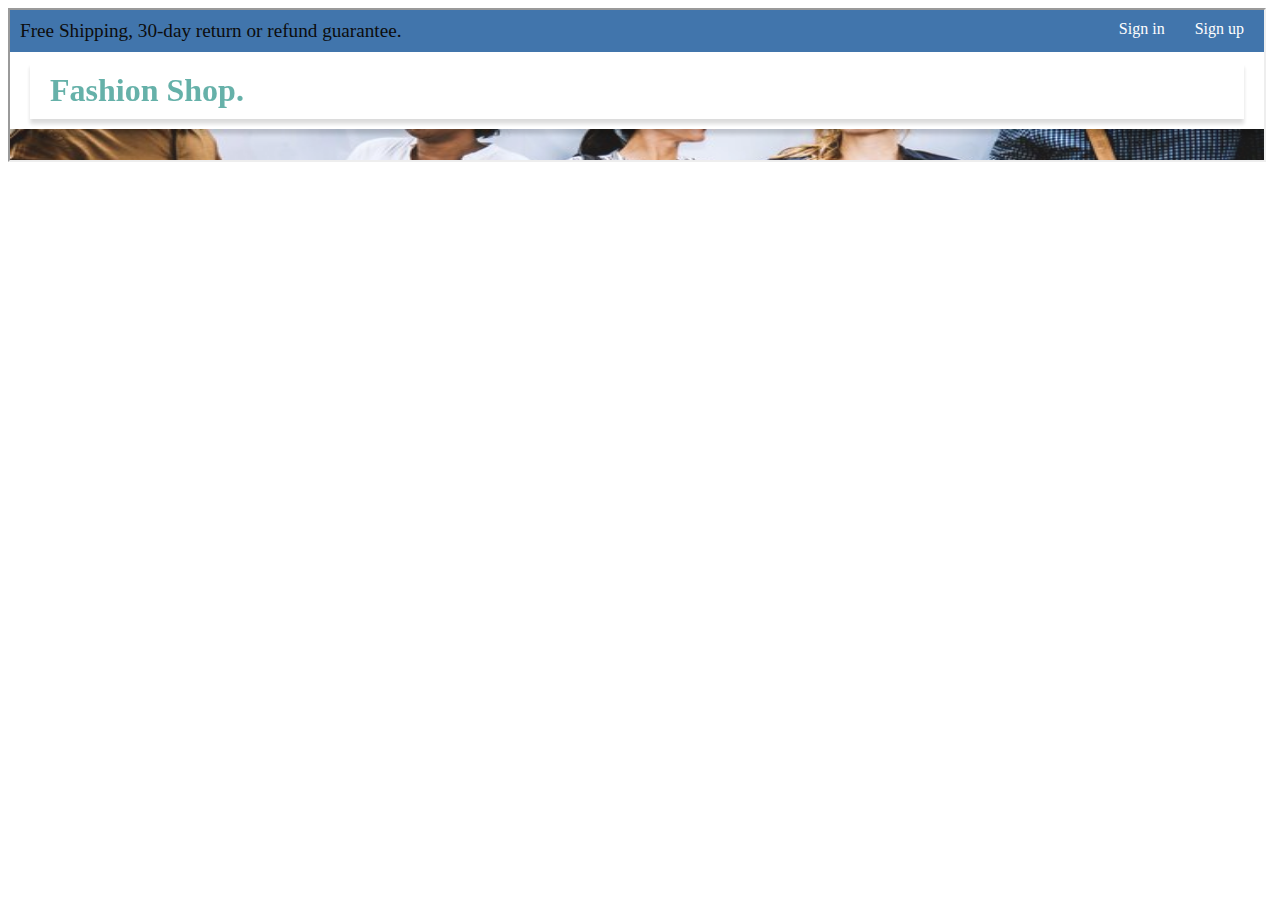
==== index.html @ 5580e68d "Update index.html" ====
<!DOCTYPE html>
<html lang="en">
<head>
  <meta charset="UTF-8">
  <meta name="viewport" content="width=device-width, initial-scale=1.0">
  <link rel="stylesheet" href="./shopsite/styles.css"/>
  <style>
    body{
      over-flow:hidden
    }
    iframe{
      width: 98vw;
      max-height:98vh
    }
  </style>
  <title>Shop site</title>
</head>
<body>
  <iframe src="./shopsite/shop.html"></iframe>
</body>
</html>
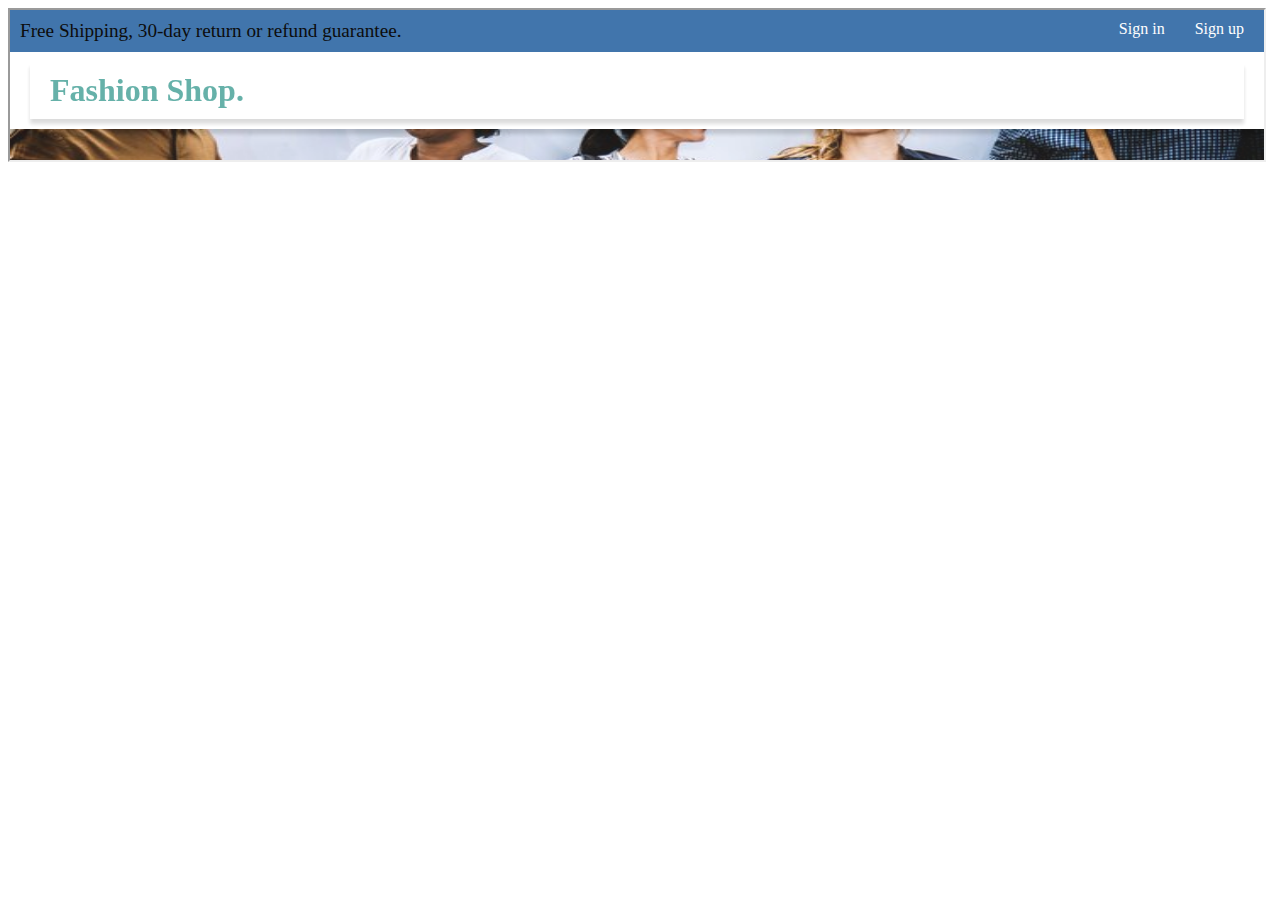
==== commit 16ef8cd3: "Update index.html" ====
--- a/index.html
+++ b/index.html
@@ -6,11 +6,12 @@
   <link rel="stylesheet" href="./shopsite/styles.css"/>
   <style>
     body{
-      over-flow:hidden
+      over-flow:hidden;
+      height:100vh
     }
     iframe{
       width: 98vw;
-      max-height:98vh
+      max-height:100vh
     }
   </style>
   <title>Shop site</title>
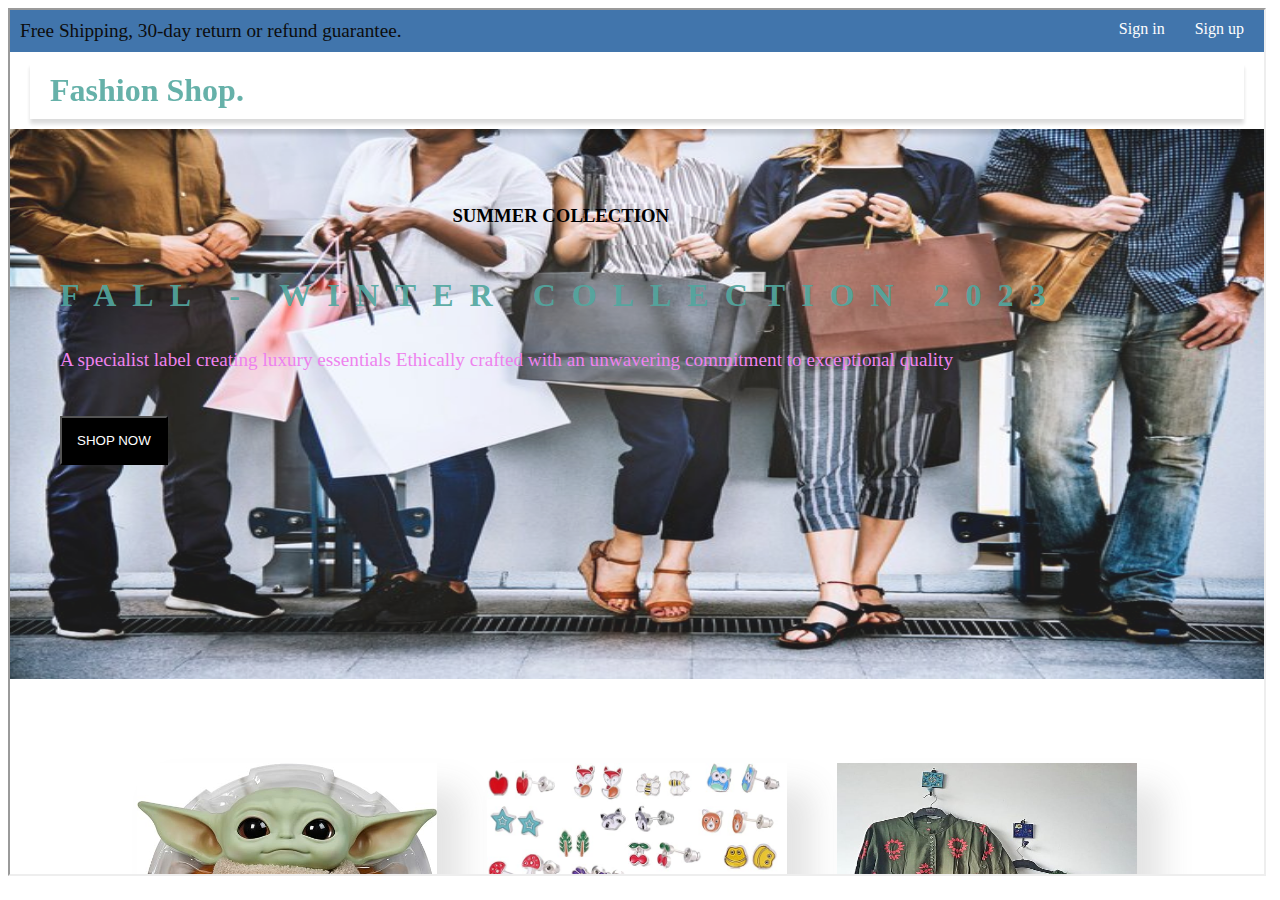
==== commit bfe10146: "Update index.html" ====
--- a/index.html
+++ b/index.html
@@ -7,11 +7,10 @@
   <style>
     body{
       over-flow:hidden;
-      height:100vh
     }
     iframe{
       width: 98vw;
-      max-height:100vh
+      min-height:96vh
     }
   </style>
   <title>Shop site</title>
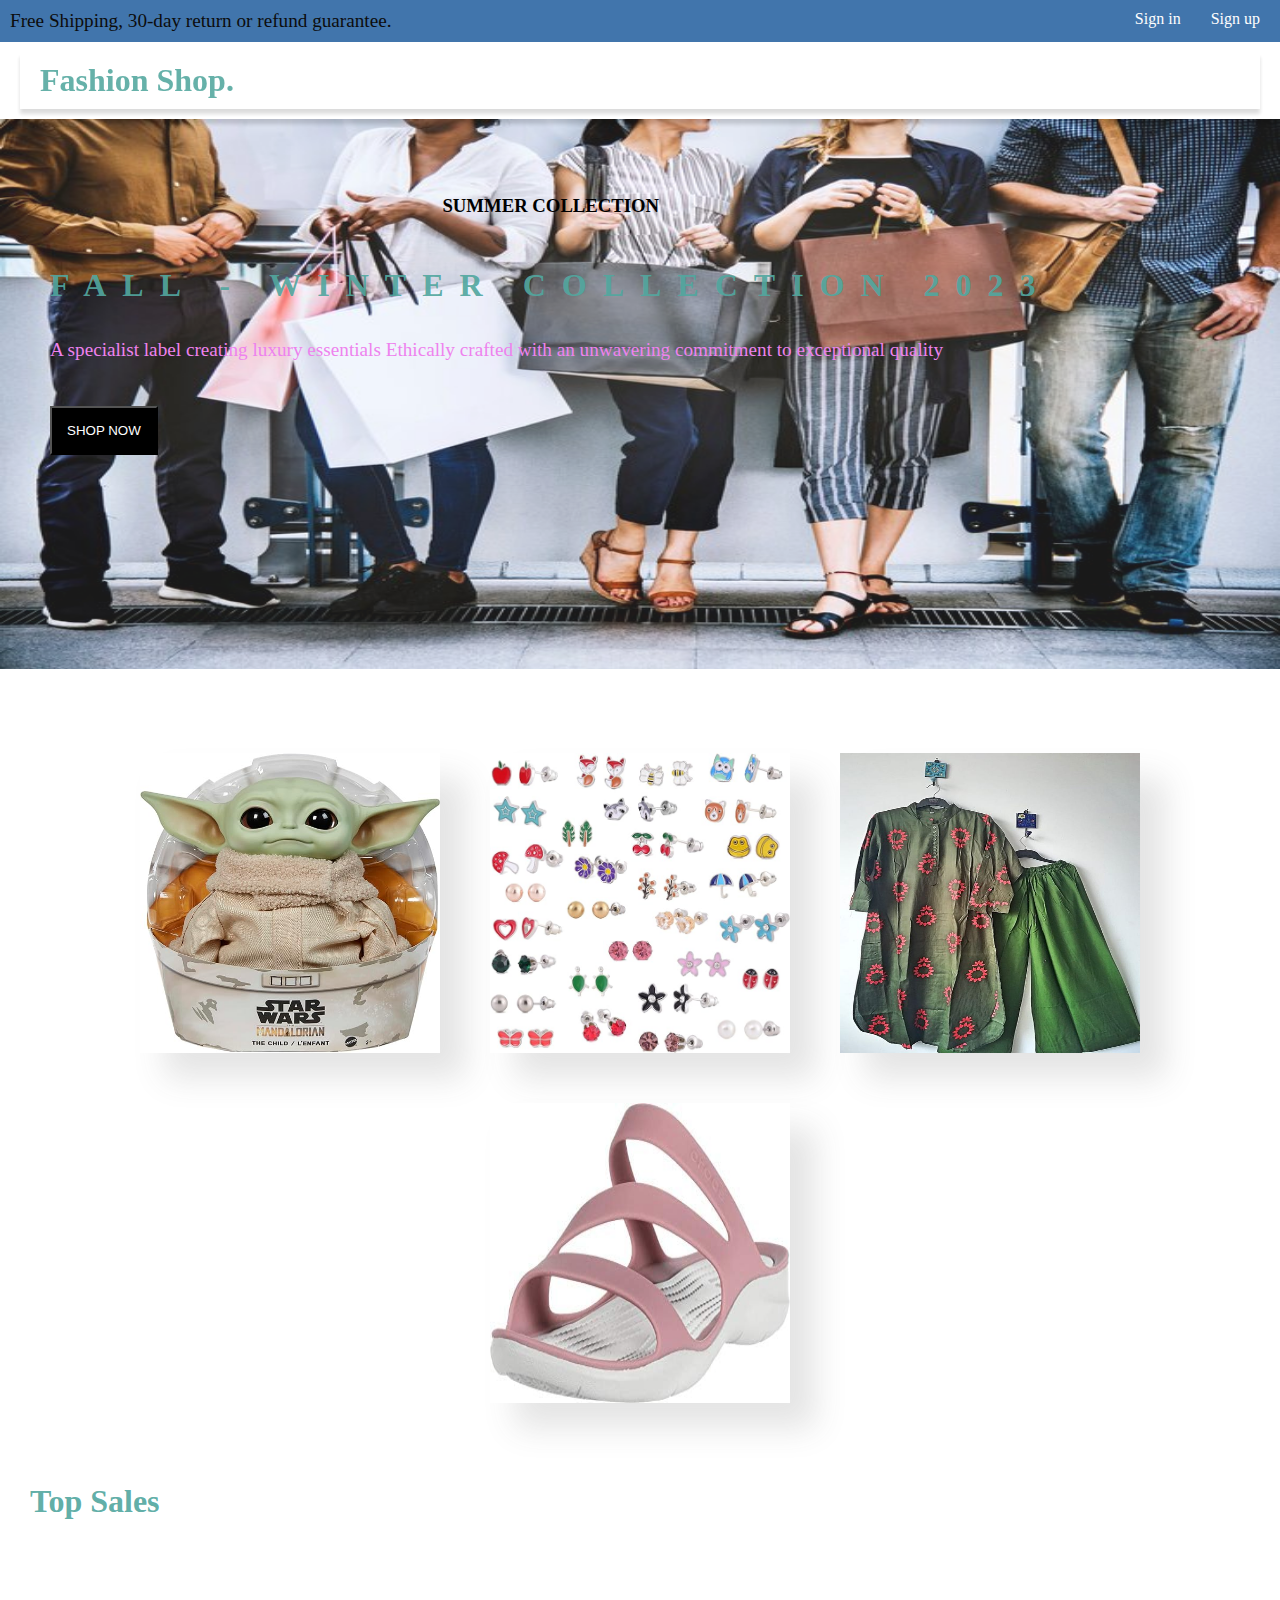
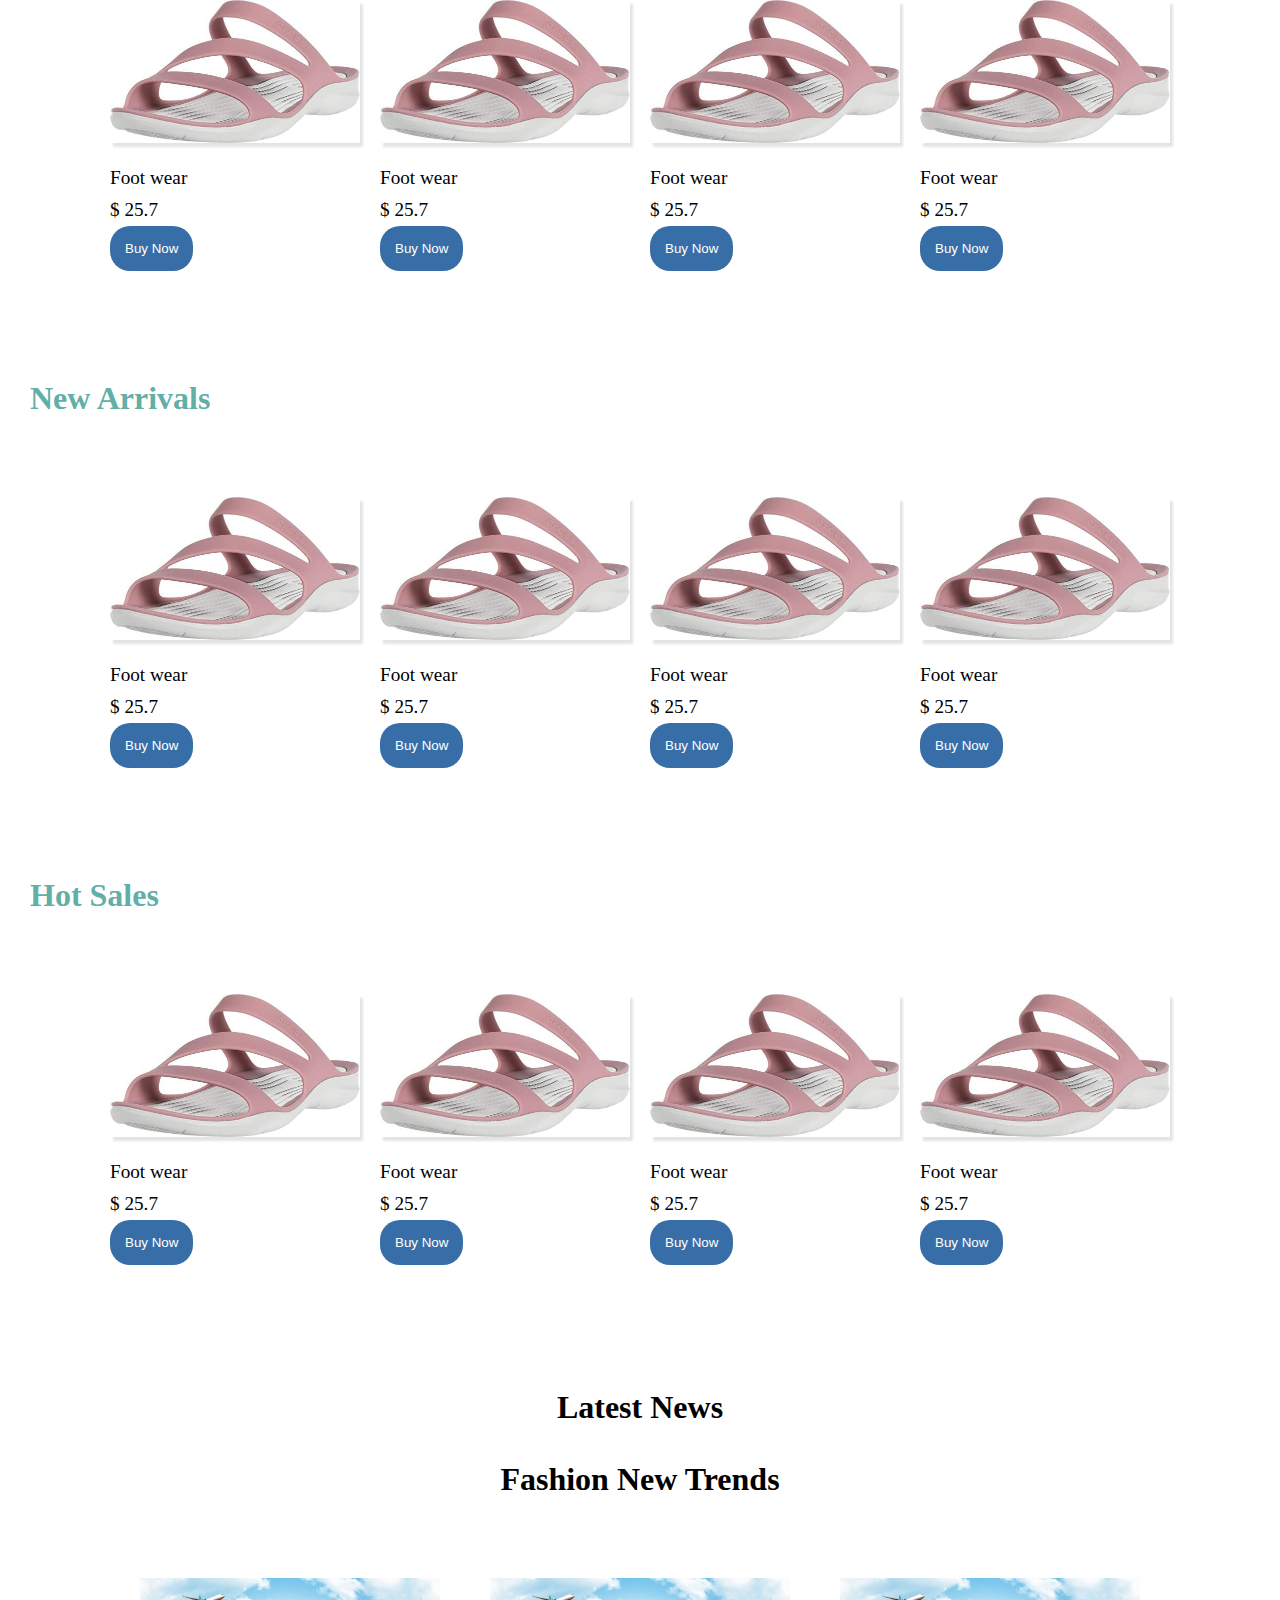
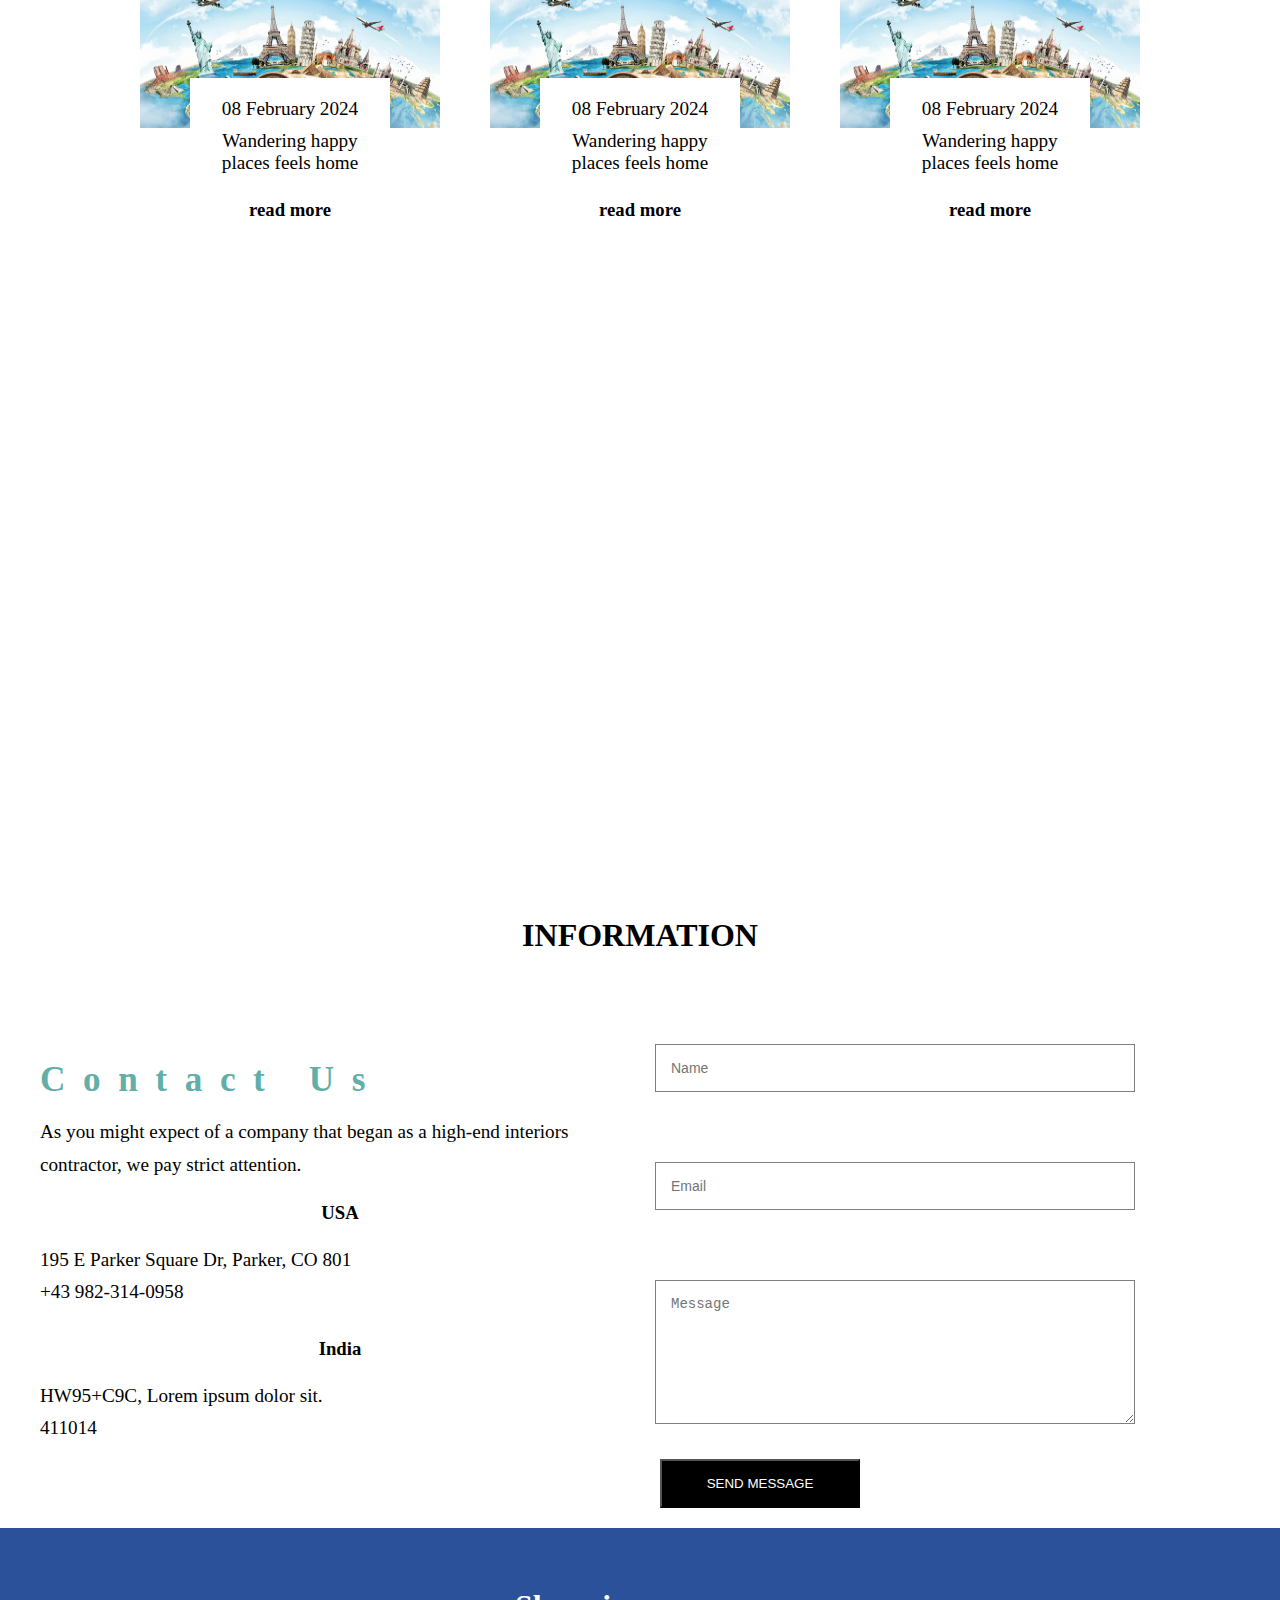
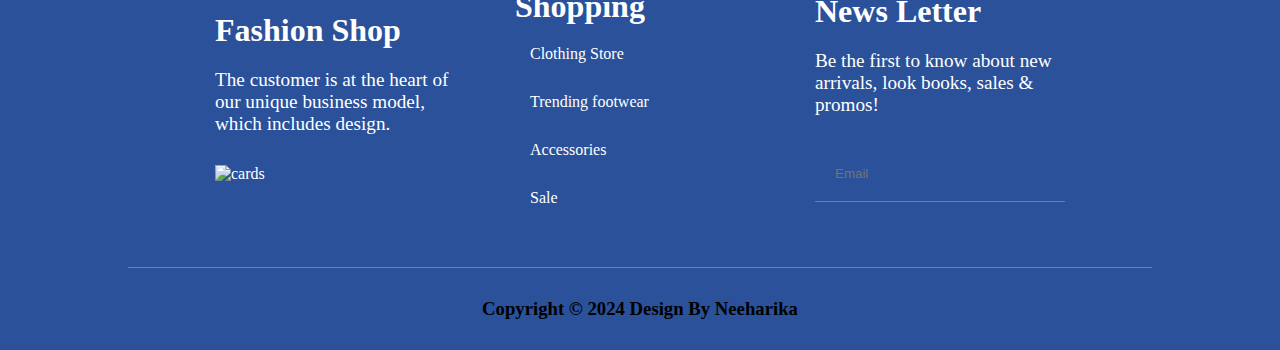
==== commit eb641f1d: "Create index.html" ====
--- a/index.html
+++ b/index.html
@@ -1,21 +1,378 @@
 <!DOCTYPE html>
 <html lang="en">
+
 <head>
-  <meta charset="UTF-8">
-  <meta name="viewport" content="width=device-width, initial-scale=1.0">
-  <link rel="stylesheet" href="./shopsite/styles.css"/>
-  <style>
-    body{
-      over-flow:hidden;
-    }
-    iframe{
-      width: 98vw;
-      min-height:96vh
-    }
-  </style>
-  <title>Shop site</title>
+    <meta charset="UTF-8">
+    <meta http-equiv="X-UA-Compatible" content="IE=edge">
+    <meta name="viewport" content="width=device-width, initial-scale=1.0">
+    <link rel="stylesheet" href="https://cdnjs.cloudflare.com/ajax/libs/font-awesome/6.0.0-beta3/css/all.min.css">
+    <link rel="stylesheet" href="./shopsite/shop.css">
+    <!-- <style>
+        .before-example::before {
+            content: "Before content: ";
+            color: red;
+            font-weight: bold;
+        }
+    </style> -->
+    <title>Shopping Site</title>
 </head>
+
 <body>
-  <iframe src="./shopsite/shop.html"></iframe>
+    <nav class="nav1">
+        <p>Free Shipping, 30-day return or refund guarantee.</p>
+        <ul class="signin-up">
+            <a>Sign in</a>
+            <a>Sign up</a>
+        </ul>
+    </nav>
+    <header>
+        <nav class="items-nav">
+            <div class="main-nav">
+                <h1 class="head-style">Fashion Shop.</h1>
+                <input type="checkbox" id="check" />
+                <label for="check" class="check-ham" onclick="ischecked()"><i class="fas fa-bars"></i></label>
+                <div class="nav-items">
+                    <ul>
+                        <li><a>Home</a></li>
+                        <li><a>Shop</a></li>
+                        <li><a>Blog</a></li>
+                        <li><a>Contacts</a></li>
+                    </ul>
+                </div>
+            </div>
+        </nav>
+    </header>
+    <main>
+        <section id="home-sec" class="home-sec">
+            <img src="./shopsite/imgs/shoppingimg.jpg" alt="home-bg-img" class="home-img" />
+            <div class="home-txt">
+                <h3>SUMMER COLLECTION</h3>
+                <h1>FALL - WINTER COLLECTION 2023</h1>
+                <P>A specialist label creating luxury essentials Ethically crafted with an unwavering commitment to
+                    exceptional quality</P>
+                <div>
+                    <button class="btn-1">SHOP NOW</button>
+                </div>
+            </div>
+            <div class="items">
+                <div>
+                    <div class="card">
+                        <img src="./shopsite/imgs/doll.jpg" alt="doll-img" />
+                        <div class="content">
+                            <p>Toys</p>
+                            <div>
+                                <button class="btn">Shop Now</button>
+                            </div>
+                        </div>
+                    </div>
+                </div>
+                <div>
+                    <div class="card">
+                        <img src="./shopsite/imgs/earrings.jpg" alt="earrings-img" />
+                        <div class="content">
+                            <p>Accessories</p>
+                            <div>
+                                <button class="btn">Shop Now</button>
+                            </div>
+                        </div>
+                    </div>
+                </div>
+                <div>
+                    <div class="card">
+                        <img src="./shopsite/imgs/kurti.jpg" alt="kurti-img" />
+                        <div class="content">
+                            <p>Dress wear</p>
+                            <div>
+                                <button class="btn">Shop Now</button>
+                            </div>
+                        </div>
+                    </div>
+                </div>
+                <div>
+                    <div class="card">
+                        <img src="./shopsite/imgs/sandals.jpg" alt="sandals-img" />
+                        <div class="content">
+                            <p>Foot wear</p>
+                            <div>
+                                <button class="btn">Shop Now</button>
+                            </div>
+                        </div>
+                    </div>
+
+                </div>
+            </div>
+        </section>
+        <section id="cart-items1">
+            <h1 class="head-style">Top Sales</h1>
+            <div class="items items1">
+                <div class="card-item">
+                    <div class="item">
+                        <img src="./shopsite/imgs/sandals.jpg" alt="sandals-img" />
+                    </div>
+                    <div class="item-content">
+                        <p>Foot wear</p>
+                        <span>$ 25.7</span>
+                        <div>
+                            <button class="btn btn-items">Buy Now</button>
+                        </div>
+                    </div>
+                </div>
+                <div class="card-item">
+                    <div class="item">
+                        <img src="./shopsite/imgs/sandals.jpg" alt="sandals-img" />
+                    </div>
+                    <div class="item-content">
+                        <p>Foot wear</p>
+                        <span>$ 25.7</span>
+                        <div>
+                            <button class="btn btn-items">Buy Now</button>
+                        </div>
+                    </div>
+                </div>
+                <div class="card-item">
+                    <div class="item">
+                        <img src="./shopsite/imgs/sandals.jpg" alt="sandals-img" />
+                    </div>
+                    <div class="item-content">
+                        <p>Foot wear</p>
+                        <span>$ 25.7</span>
+                        <div>
+                            <button class="btn btn-items">Buy Now</button>
+                        </div>
+                    </div>
+                </div>
+                <div class="card-item">
+                    <div class="item">
+                        <img src="./shopsite/imgs/sandals.jpg" alt="sandals-img" />
+                    </div>
+                    <div class="item-content">
+                        <p>Foot wear</p>
+                        <span>$ 25.7</span>
+                        <div>
+                            <button class="btn btn-items">Buy Now</button>
+                        </div>
+                    </div>
+                </div>
+            </div>
+        </section>
+        <section id="cart-items2">
+            <h1 class="head-style">New Arrivals</h1>
+            <div class="items items1">
+                <div class="card-item">
+                    <div class="item">
+                        <img src="./shopsite/imgs/sandals.jpg" alt="sandals-img" />
+                    </div>
+                    <div class="item-content">
+                        <p>Foot wear</p>
+                        <span>$ 25.7</span>
+                        <div>
+                            <button class="btn btn-items">Buy Now</button>
+                        </div>
+                    </div>
+                </div>
+                <div class="card-item">
+                    <div class="item">
+                        <img src="./shopsite/imgs/sandals.jpg" alt="sandals-img" />
+                    </div>
+                    <div class="item-content">
+                        <p>Foot wear</p>
+                        <span>$ 25.7</span>
+                        <div>
+                            <button class="btn btn-items">Buy Now</button>
+                        </div>
+                    </div>
+                </div>
+                <div class="card-item">
+                    <div class="item">
+                        <img src="./shopsite/imgs/sandals.jpg" alt="sandals-img" />
+                    </div>
+                    <div class="item-content">
+                        <p>Foot wear</p>
+                        <span>$ 25.7</span>
+                        <div>
+                            <button class="btn btn-items">Buy Now</button>
+                        </div>
+                    </div>
+                </div>
+                <div class="card-item">
+                    <div class="item">
+                        <img src="./shopsite/imgs/sandals.jpg" alt="sandals-img" />
+                    </div>
+                    <div class="item-content">
+                        <p>Foot wear</p>
+                        <span>$ 25.7</span>
+                        <div>
+                            <button class="btn btn-items">Buy Now</button>
+                        </div>
+                    </div>
+                </div>
+            </div>
+        </section>
+        <section id="cart-items3">
+            <h1 class="head-style">Hot Sales</h1>
+            <div class="items items1">
+                <div class="card-item">
+                    <div class="item">
+                        <img src="./shopsite/imgs/sandals.jpg" alt="sandals-img" />
+                    </div>
+                    <div class="item-content">
+                        <p>Foot wear</p>
+                        <span>$ 25.7</span>
+                        <div>
+                            <button class="btn btn-items">Buy Now</button>
+                        </div>
+                    </div>
+                </div>
+                <div class="card-item">
+                    <div class="item">
+                        <img src="./shopsite/imgs/sandals.jpg" alt="sandals-img" />
+                    </div>
+                    <div class="item-content">
+                        <p>Foot wear</p>
+                        <span>$ 25.7</span>
+                        <div>
+                            <button class="btn btn-items">Buy Now</button>
+                        </div>
+                    </div>
+                </div>
+                <div class="card-item">
+                    <div class="item">
+                        <img src="./shopsite/imgs/sandals.jpg" alt="sandals-img" />
+                    </div>
+                    <div class="item-content">
+                        <p>Foot wear</p>
+                        <span>$ 25.7</span>
+                        <div>
+                            <button class="btn btn-items">Buy Now</button>
+                        </div>
+                    </div>
+                </div>
+                <div class="card-item">
+                    <div class="item">
+                        <img src="./shopsite/imgs/sandals.jpg" alt="sandals-img" />
+                    </div>
+                    <div class="item-content">
+                        <p>Foot wear</p>
+                        <span>$ 25.7</span>
+                        <div>
+                            <button class="btn btn-items">Buy Now</button>
+                        </div>
+                    </div>
+                </div>
+            </div>
+        </section>
+
+        <section id="blog-sec">
+            <div class="blog-head">
+                <h3>Latest News</h3>
+                <h2>Fashion New Trends</h2>
+            </div>
+            <div class="blog-news">
+                <div class="blog">
+                    <img src="./shopsite/imgs/places.jpg" />
+                    <div class="blog-cont">
+                        <h6>08 February 2024</h6>
+                        <p>Wandering happy places feels home</p>
+                        <h3>read more</h3>
+                    </div>
+                </div>
+                <div class="blog">
+                    <img src="./shopsite/imgs/places.jpg" />
+                    <div class="blog-cont">
+                        <h6>08 February 2024</h6>
+                        <p>Wandering happy places feels home</p>
+                        <h3>read more</h3>
+                    </div>
+                </div>
+                <div class="blog">
+                    <img src="./shopsite/imgs/places.jpg" />
+                    <div class="blog-cont">
+                        <h6>08 February 2024</h6>
+                        <p>Wandering happy places feels home</p>
+                        <h3>read more</h3>
+                    </div>
+                </div>
+
+            </div>
+
+        </section>
+
+        <section id="contact-sec">
+            <div id="map">
+                <iframe
+                    src="https://www.google.com/maps/embed?pb=!1m18!1m12!1m3!1d61812.525976477475!2d78.78834339540032!3d14.468439527960133!2m3!1f0!2f0!3f0!3m2!1i1024!2i768!4f13.1!3m3!1m2!1s0x3bb37210d4f26f87%3A0xaf158859a18a02a0!2sKadapa%2C%20Andhra%20Pradesh!5e0!3m2!1sen!2sin!4v1707376206943!5m2!1sen!2sin"
+                    height="500" width="600" style="border:0;" allowfullscreen="" loading="lazy"
+                    referrerpolicy="no-referrer-when-downgrade"></iframe>
+            </div>
+            <div class="contact-form">
+                <form action="/" method="POST">
+                    <h3>INFORMATION</h3>
+                    <div class="form">
+                        <div class="form-flex form-txt">
+
+                            <h1>Contact Us</h1>
+                            <span>As you might expect of a company that began as a high-end interiors contractor, we pay
+                                strict
+                                attention.</span>
+                            <h3>USA</h3>
+                            <p>195 E Parker Square Dr, Parker, CO 801<br>+43 982-314-0958</p>
+                            <h3>India</h3>
+                            <p>HW95+C9C, Lorem ipsum dolor sit.<br>411014</p>
+                        </div>
+                        <div class="form-flex form-details">
+                            <input type="text" name="name" id="name" placeholder="Name" required="">
+                            <input type="email" name="email" id="email" placeholder="Email" required="">
+                            <textarea name="message" id="message" cols="52" rows="7" placeholder="Message"
+                                required=""></textarea>
+                            <button class="btn-1 btn-form">SEND MESSAGE</button>
+                        </div>
+                    </div>
+                </form>
+            </div>
+        </section>
+
+    </main>
+
+    <footer>
+        <div class="footer-sec">
+            <div class="footer-card">
+                <h2>Fashion Shop</h2>
+                <p>The customer is at the heart of our
+                    unique business model, which includes
+                    design.</p>
+                <img src="https://i.postimg.cc/Nj9dgJ98/cards.png" alt="cards">
+            </div>
+            <div class="footer-card">
+                <h2>Shopping</h2>
+                <ul>
+                    <a href="">Clothing Store</a>
+                    <a href="">Trending footwear</a>
+                    <a href="">Accessories</a>
+                    <a href="">Sale</a>
+                </ul>
+            </div>
+            <div class="footer-card">
+                <h2>News Letter</h2>
+                <p>Be the first to know about new
+                    arrivals, look books, sales & promos!
+                </p>
+                <input type="email" placeholder="Email" />
+            </div>
+        </div>
+        <div class="copyright">
+            <h3>Copyright &copy; 2024 Design By Neeharika</h3>
+        </div>
+    </footer>
+    <script>
+        function ischecked() {
+            let checkItem = document.getElementById('check')
+            // let flag = checkItem.checked;
+            console.log(checkItem.checked)
+        }
+        let item = document.getElementById("check")
+        item.addEventListener("change", () => ischecked)
+        // console.log(item)
+    </script>
 </body>
+
 </html>
--- a/shopsite/shop.css
+++ b/shopsite/shop.css
@@ -0,0 +1,494 @@
+* {
+    margin: 0;
+    padding: 0;
+    box-sizing: border-box;
+}
+
+
+
+/* signin-up section*/
+
+
+body {
+    overflow-x: hidden;
+}
+
+li{
+        color: rgba(82, 167, 159, 0.932);
+}
+
+.nav1 {
+    padding: 10px;
+    background-color: #376ea8;
+    /* color: white; */
+}
+
+.nav1 p {
+    display: inline;
+    /* vertical-align: baseline; */
+}
+
+
+
+.nav1 ul {
+    float: right;
+    /* display: flex; */
+    padding: 0 10px
+}
+
+ul {
+    display: flex;
+    padding: 0 15px;
+    gap: 30px;
+    cursor: pointer;
+    list-style: none;
+
+}
+
+.signin-up a:hover {
+    color: #82aedd;
+    transform: scale(1.5);
+}
+
+/* nav items section */
+
+nav {
+    opacity: 0.95;
+}
+
+header,
+.items-nav {
+    box-shadow: 0 5px 4px rgba(0, 0, 0, 0.15);
+    padding: 10px 20px;
+    position: sticky;
+    background-color: white;
+    top: 0;
+    z-index: 100;
+}
+
+.main-nav h1 {
+    display: inline;
+}
+
+.main-nav .nav-items {
+    float: right;
+    padding: 5px;
+    /* font-weight: 500; */
+    font-style: oblique;
+}
+
+.main-nav ul a {
+    text-decoration: none;
+    font-size: 18px;
+    position: relative;
+}
+
+.main-nav ul a:after {
+    content: "";
+    position: absolute;
+    background: #376ea8;
+    height: 3px;
+    width: 0;
+    left: 0;
+    bottom: -10px;
+    transition: 0.3s;
+}
+
+.main-nav ul a:hover:after {
+    width: 100%;
+}
+
+
+.check-ham {
+    display: none;
+    cursor: pointer;
+}
+
+#check {
+    display: none;
+}
+
+/* home section  */
+.home-sec {}
+
+.home-img {
+    background-position: center;
+    /* position: relative; */
+    width: 100%;
+    height: 550px;
+    opacity: 0.9
+}
+
+.home-txt {
+    position: absolute;
+    top: 180px;
+    left: 50px;
+    display: flex;
+    flex-direction: column;
+    gap: 35px;
+    color: violet;
+}
+
+h3 {
+    color: rgb(236, 122, 156);
+}
+
+h1 {
+    letter-spacing: 0.5em;
+    font-size: 2em;
+    color: rgba(82, 167, 159, 0.932);
+}
+
+.head-style {
+    letter-spacing: normal;
+}
+
+.btn-1 {
+    padding: 15px;
+    background-color: black;
+    color: white;
+    cursor: pointer;
+}
+
+/* items-cards */
+
+.card {
+    width: 300px;
+    height: 300px;
+    background-position: center;
+    flex: 1 1 auto;
+    max-width: 300px;
+    position: relative;
+    box-shadow: 25px 25px 30px rgba(72, 73, 75, 0.15);
+
+}
+
+.card img {
+    width: 100%;
+    height: 100%;
+
+}
+
+.card::after {
+    content: "";
+    position: absolute;
+    top: 0;
+    left: 0;
+    width: 100%;
+    height: 100%;
+    background: rgba(0, 0, 0, 0.871);
+    z-index: 2;
+    opacity: 0;
+}
+
+.card:hover::after {
+    opacity: 1;
+}
+
+.items {
+    margin: 80px;
+    /* display: grid;
+    grid-template-columns: repeat(auto-fill, minmax(350px, 1fr)); */
+    display: flex;
+    flex-wrap: wrap;
+    gap: 50px;
+    justify-content: center;
+    align-items: center;
+    /* align-items: center;
+    justify-items: center; */
+}
+
+.card .content {
+    position: absolute;
+    /* left: 100px;
+    top: 200px */
+    top: 70%;
+    left: 50%;
+    transform: translate(-50%, -50%);
+    color: white;
+    text-align: center;
+    font-size: 2.2rem;
+    font-weight: bolder;
+    z-index: 3;
+    opacity: 0;
+}
+
+.card:hover .content {
+    transition: all 0.3s ease-in-out;
+    opacity: 1;
+    top: 50%;
+}
+
+.btn {
+    padding: 15px;
+    background-color: black;
+    color: white;
+    cursor: pointer;
+}
+
+/* card items */
+
+
+#cart-items1 h1,
+#cart-items2 h1,
+#cart-items3 h1 {
+    padding: 0 30px
+}
+
+.items1 {
+    gap: 20px;
+}
+
+.card-item {
+    width: 250px;
+    height: 300px;
+    background-position: center;
+    flex: 1 1 auto;
+    max-width: 250px;
+    position: relative;
+}
+
+.item img {
+    width: 100%;
+    height: 100%;
+    box-shadow: 3px 4px 2px rgba(72, 73, 75, 0.15);
+
+}
+
+.card-item .item {
+    margin-bottom: 20px;
+}
+
+.item-content span,
+p {
+    margin-bottom: 5px;
+    display: block;
+}
+
+.btn-items {
+    background-color: #376ea8;
+    border-radius: 20px;
+    border-style: none;
+}
+
+/* blog section  */
+.blog-head h3,
+h2 {
+    text-align: center;
+    margin-bottom: 20px;
+    display: block;
+    font-size: 2em;
+}
+
+.blog-news {
+    margin: 80px;
+    /* display: grid;
+    grid-template-columns: repeat(auto-fill, minmax(350px, 1fr)); */
+    display: flex;
+    flex-wrap: wrap;
+    gap: 50px;
+    justify-content: center;
+    align-items: center;
+    /* align-items: center;
+    justify-items: center; */
+}
+
+.blog {
+    width: 250px;
+    height: 300px;
+    background-position: center;
+    flex: 1 1 auto;
+    max-width: 300px;
+    position: relative;
+
+}
+
+.blog img {
+    width: 100%;
+    height: 50%;
+}
+
+.blog-cont {
+    padding: 20px;
+    width: 200px;
+    height: 200px;
+    background-color: white;
+    text-align: center;
+    position: absolute;
+    left: 50px;
+    top: 100px;
+}
+
+.blog-cont h6,
+p {
+    margin-bottom: 10px;
+    font-size: 1.2em;
+    font-weight: 400;
+}
+
+/* contact section */
+
+
+iframe {
+    margin: 0 2em;
+    /* height: 72vh; */
+    width: 90%;
+}
+
+.form-details {
+    display: flex;
+    flex-direction: column;
+}
+
+.form-details input,
+textarea {
+    padding: 15px;
+    color: gray;
+    outline: none;
+    border: 1px solid gray;
+    margin: 35px 15px;
+    font-size: 14px;
+    width: 80%;
+}
+
+.form {
+    line-height: 2em;
+    margin: 20px 40px;
+    display: flex;
+    flex-wrap: wrap;
+    justify-content: center;
+    align-items: center;
+}
+
+form>h3 {
+    margin: 40px;
+    font-size: 2em;
+}
+
+.form-flex {
+    width: 400px;
+    /* height: 300px; */
+    background-position: center;
+    flex: 1 1 auto;
+}
+
+.form-txt h1 {
+    margin-bottom: 20px;
+    font-size: 2.2em;
+}
+
+span {
+    font-size: 1.2em;
+}
+
+.btn-form {
+    margin: 0 20px;
+    width: 200px;
+}
+
+/* footer section */
+
+footer {
+    background-color: rgb(42, 81, 153);
+}
+
+.footer-sec {
+    width: 80%;
+    padding: 60px 0;
+    margin: 0 auto;
+    display: flex;
+    flex-wrap: wrap;
+    gap: 50px;
+    justify-content: center;
+    align-items: center;
+    border-bottom: 1px solid gray;
+
+}
+
+.footer-sec h2 {
+    text-align: left;
+}
+
+.footer-card {
+    color: white;
+    flex: 1 1 auto;
+    max-width: 250px;
+}
+
+.footer-card ul {
+    display: flex;
+    flex-direction: column;
+}
+
+.footer-sec p {
+    margin-bottom: 30px;
+}
+
+a {
+    text-decoration: none;
+    color: white;
+}
+
+.footer-card input {
+    width: 100%;
+    padding: 20px;
+    outline: none;
+    background-color: transparent;
+    border: none;
+    border-bottom: 1px solid gray;
+}
+
+.copyright,
+h3 {
+    color: black;
+    padding: 15px;
+    text-align: center;
+}
+
+@media screen and (max-width: 649px) {
+
+    /* ham nav section */
+    .nav1,
+    .main-nav h1 {
+        display: none;
+    }
+
+
+    .check-ham {
+        display: block;
+    }
+
+    .nav-items ul {
+        position: absolute;
+        display: block;
+        padding-left: 0px;
+        width: 100vw;
+        height: 100vh;
+        /* background-color: rgb(84, 204, 168); */
+        /* top: 15vh; */
+        left: -120vw;
+        text-align: center;
+        transition: all 0.5s ease-out;
+        background-color: white;
+
+    }
+
+    li {
+        padding: 20px 0px;
+    }
+
+    li a:hover {
+        /* background-color: rgb(103, 200, 218); */
+        color: rgb(21, 141, 150);
+        cursor: pointer;
+        transition: ease;
+        padding: 10px;
+        border-radius: 3px;
+    }
+
+    #check:checked~.nav-items ul {
+        left: -5vw;
+    }
+
+
+}
